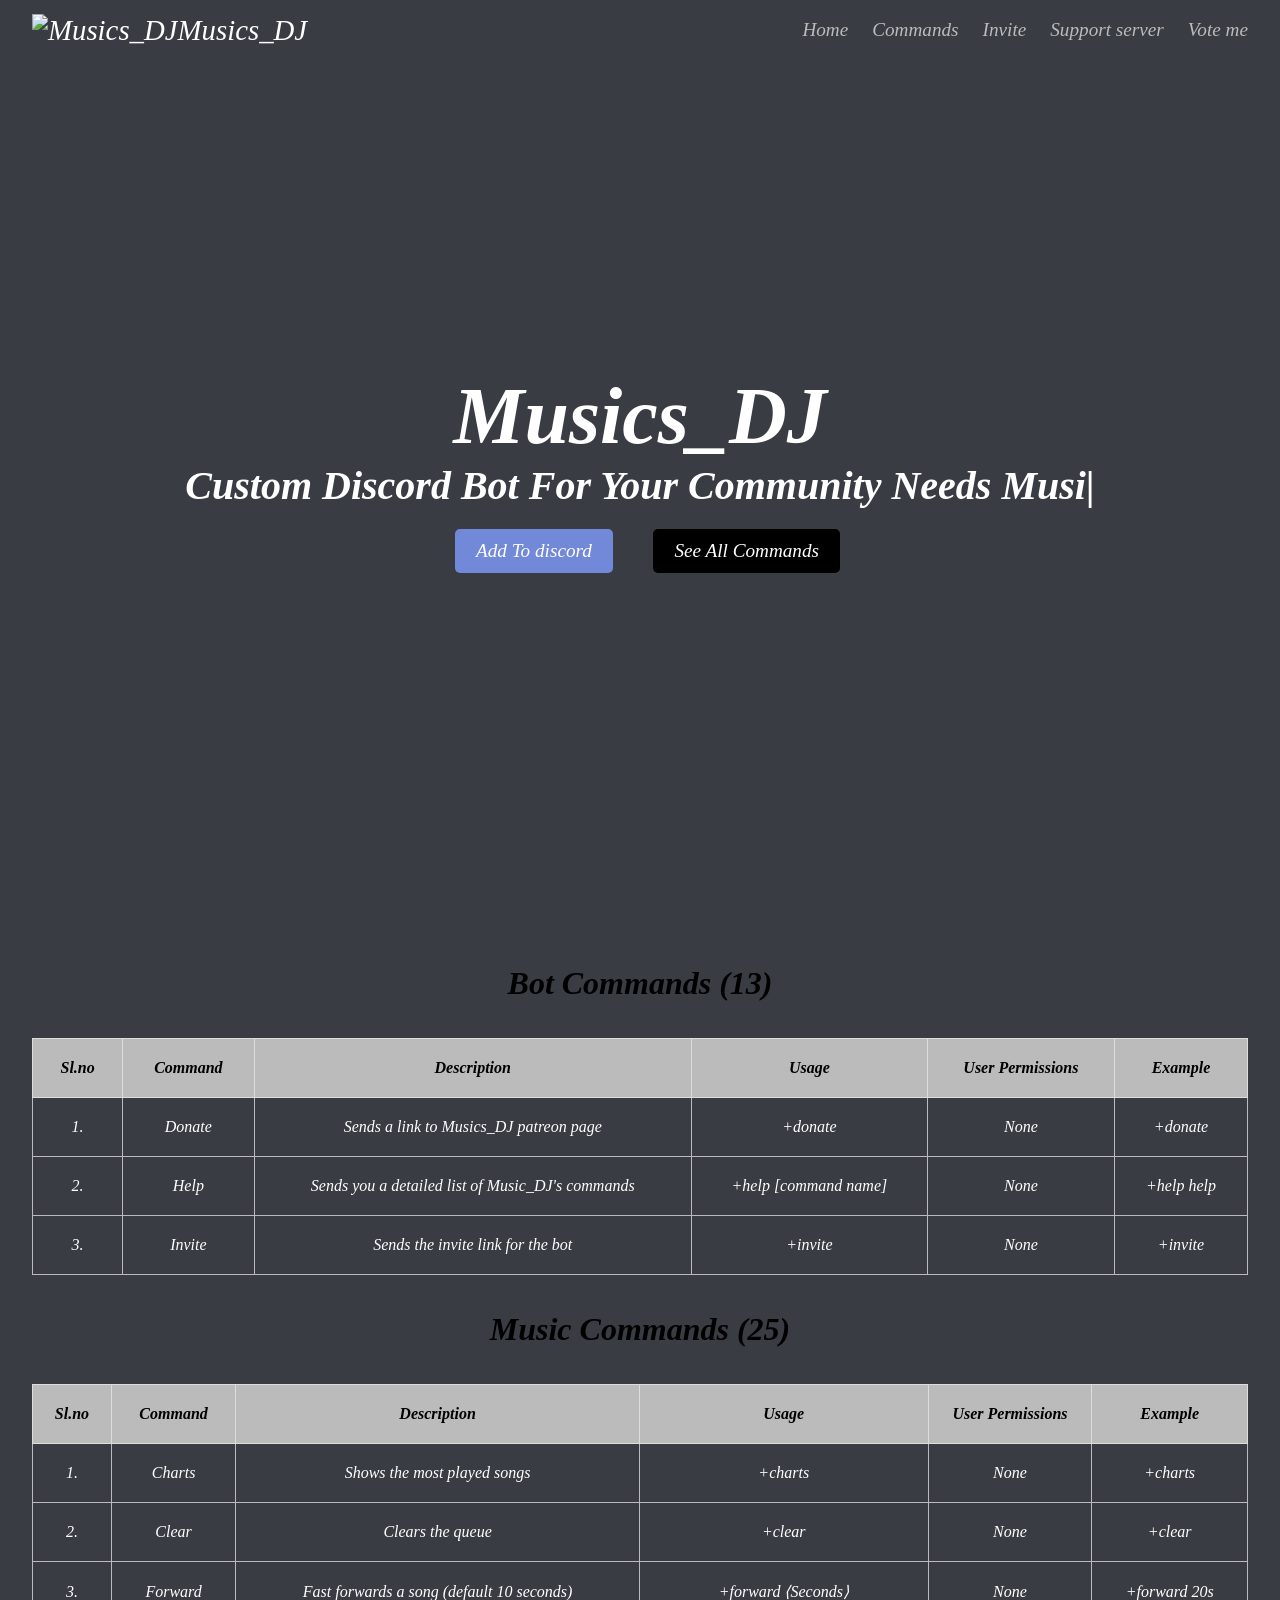
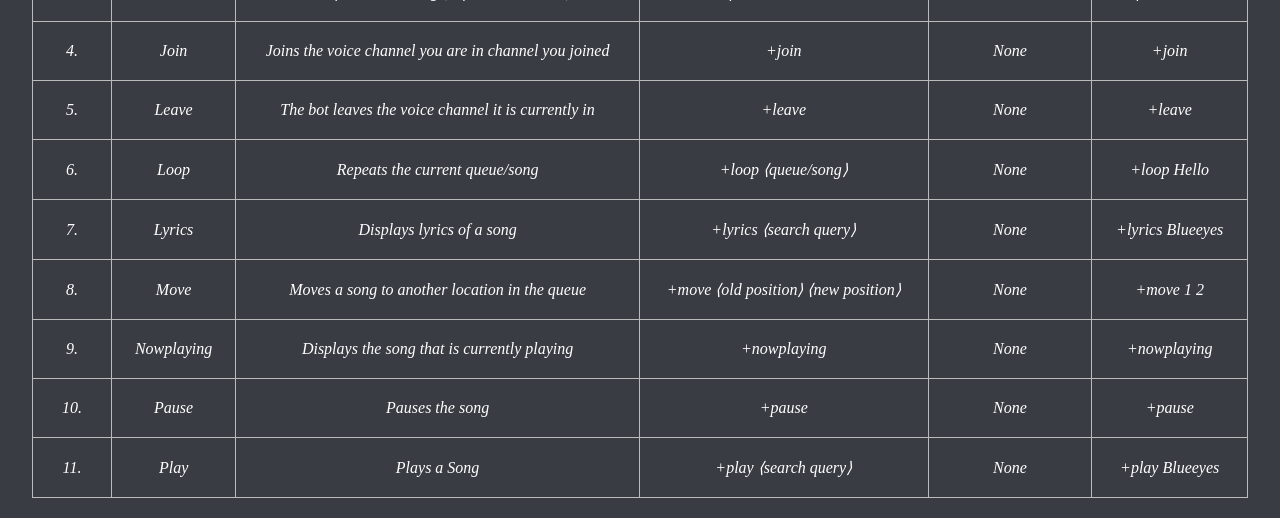
==== index.html @ f712e030 "Musics_DJ" ====
<!DOCTYPE html>
<html lang="en">

<head>
    <meta charset="UTF-8">
    <meta name="viewport" content="width=device-width, initial-scale=1.0">
    <title>Musics_DJ</title>
    <link href="https://cdn.discordapp.com/avatars/772133876813922314/dd5c83e28d3e2965f60fa3ecb9b98516.webp" rel="icon">
    <link rel="stylesheet" href="style.css" />
</head>

<body>
    <div class="main-content">
        <nav class="nav-bar">
            <div class="nav-content">
                <a href="#main" class="nav-icon"><img src="https://cdn.discordapp.com/avatars/772133876813922314/dd5c83e28d3e2965f60fa3ecb9b98516.webp" style="width:50px;" alt="Musics_DJ">Musics_DJ</a>
                <div class="nav-links">
                    <a href="#main" class="nav-link">Home</a>
                    <a href="#commands" class="nav-link">Commands</a>
                    <a target="_blank" href="https://discord.com/oauth2/authorize?client_id=772133876813922314&scope=bot&permissions=37053728" class="nav-link invite-btn">Invite</a>
                    <a target="_blank" class="nav-link" href="https://discord.gg/SgCABjZ3cy">Support server</a>
                    <a target="_blank" href="https://top.gg/bot/772133876813922314" class="nav-link">Vote me</a>
                </div>
            </div>
        </nav>

        <main id="main" class="main">
            <h1>Musics_DJ</h1>
            <h2>Custom Discord bot for your community needs <span class="typed"></span></h2>
            <p class="typed-items" data-typed-person="">Music!, Playlists!, Filters and more!</p>
            <div class="btn-container">
                <a target="_blank" class="main-btn" href="https://discord.com/oauth2/authorize?client_id=772133876813922314&scope=bot&permissions=37053728">Add To discord</a>
                <a class="main-btn" href="#commands">See All Commands</a>
            </div>
        </main>


        <!-- Bot Commands Table -->

        <section id="commands" class="commands">
            <table class="commands-table">
                <h2>Bot Commands (13)</h2>
                <br /><br />
                <thead>
                    <tr>
                        <th>Sl.no</th>
                        <th>Command</th>
                        <th>Description</th>
                        <th>Usage</th>
                        <th>User Permissions</th>
                        <th>Example</th>
                    </tr>
                </thead>
                <tbody>
                    <tr>
                        <td>1.</td>
                        <td>Donate</td>
                        <td>Sends a link to Musics_DJ patreon page</td>
                        <td>+donate</td>
                        <td>None</td>
                        <td>+donate</td>
                    </tr>
                    <tr>
                        <td>2.</td>
                        <td>Help</td>
                        <td>Sends you a detailed list of Music_DJ's commands</td>
                        <td>+help [command name]</td>
                        <td>None</td>
                        <td>+help help</td>
                    </tr>
                    <tr>
                        <td>3.</td>
                        <td>Invite</td>
                        <td>Sends the invite link for the bot</td>
                        <td>+invite</td>
                        <td>None</td>
                        <td>+invite</td>
                    </tr>
                </tbody>
            </table>
            <br /><br />

            <!-- Music Commands Table -->

            <table class="commands-table">
                <h2>Music Commands (25)</h2>
                <br /><br />
                <thead>
                    <tr>
                        <th>Sl.no</th>
                        <th>Command</th>
                        <th>Description</th>
                        <th>Usage</th>
                        <th>User Permissions</th>
                        <th>Example</th>
                    </tr>
                </thead>
                <tbody>
                    <tr>
                        <td>1.</td>
                        <td>Charts</td>
                        <td>Shows the most played songs</td>
                        <td>+charts</td>
                        <td>None</td>
                        <td>+charts</td>
                    </tr>
                    <tr>
                        <td>2.</td>
                        <td>Clear</td>
                        <td>Clears the queue</td>
                        <td>+clear</td>
                        <td>None</td>
                        <td>+clear</td>
                    </tr>
                    <tr>
                        <td>3.</td>
                        <td>Forward</td>
                        <td>Fast forwards a song (default 10 seconds)</td>
                        <td>+forward &LeftAngleBracket;Seconds&RightAngleBracket;</td>
                        <td>None</td>
                        <td>+forward 20s</td>
                    </tr>
                    <tr>
                        <td>4.</td>
                        <td>Join</td>
                        <td>Joins the voice channel you are in channel you joined</td>
                        <td>+join</td>
                        <td>None</td>
                        <td>+join</td>
                    </tr>
                    <tr>
                        <td>5.</td>
                        <td>Leave</td>
                        <td>The bot leaves the voice channel it is currently in</td>
                        <td>+leave</td>
                        <td>None</td>
                        <td>+leave</td>
                    </tr>
                    <tr>
                        <td>6.</td>
                        <td>Loop</td>
                        <td>Repeats the current queue/song</td>
                        <td>+loop &LeftAngleBracket;queue/song&RightAngleBracket;</td>
                        <td>None</td>
                        <td>+loop Hello</td>
                    </tr>
                    <tr>
                        <td>7.</td>
                        <td>Lyrics</td>
                        <td>Displays lyrics of a song</td>
                        <td>+lyrics &LeftAngleBracket;search query&RightAngleBracket;</td>
                        <td>None</td>
                        <td>+lyrics Blueeyes</td>
                    </tr>
                    <tr>
                        <td>8.</td>
                        <td>Move</td>
                        <td>Moves a song to another location in the queue</td>
                        <td>+move &LeftAngleBracket;old position&RightAngleBracket; &LeftAngleBracket;new position&RightAngleBracket;</td>
                        <td>None</td>
                        <td>+move 1 2</td>
                    </tr>
                    <tr>
                        <td>9.</td>
                        <td>Nowplaying</td>
                        <td>Displays the song that is currently playing</td>
                        <td>+nowplaying</td>
                        <td>None</td>
                        <td>+nowplaying</td>
                    </tr>
                    <tr>
                        <td>10.</td>
                        <td>Pause</td>
                        <td>Pauses the song</td>
                        <td>+pause</td>
                        <td>None</td>
                        <td>+pause</td>
                    </tr>
                    <tr>
                        <td>11.</td>
                        <td>Play</td>
                        <td>Plays a Song</td>
                        <td>+play &LeftAngleBracket;search query&RightAngleBracket;</td>
                        <td>None</td>
                        <td>+play Blueeyes</td>
                    </tr>
                </tbody>
            </table>
        </section>


    </div>
    <script src="assets/vendor/jquery/jquery.min.js"></script>
    <script src="assets/vendor/typed/typed.js"></script>
    <script src="script.js"></script>
</body>

</html>
---- style.css ----
@import url("https://fonts.googleapis.com/css2?family=Nunito:ital,wght@0,200;0,300;0,400;0,600;0,700;0,800;0,900;1,200;1,300;1,400;1,600;1,700;1,800;1,900&display=swap");
:root {
    --main-content: 95%;
}

::-webkit-scrollbar {
    width: 5px;
}


/* Track */

 ::-webkit-scrollbar-track {
    background: #393c43;
}


/* Handle */

 ::-webkit-scrollbar-thumb {
    background: black;
}

*,
*::after,
*::before {
    padding: 0;
    margin: 0;
    box-sizing: border-box;
}

body {
    display: flex;
    justify-content: center;
    background-color: #393c43;
    width: 100%;
    height: 100vh;
    font-style: italic;
}

.main-content {
    width: var(--main-content);
}

nav.nav-bar {
    z-index: 10;
    position: fixed;
    left: 0;
    top: 0;
    width: 100%;
    display: flex;
    height: 60px;
    justify-content: center;
    transition: box-shadow 0.2s;
    background-color: #393c43;
}

.nav-content {
    display: flex;
    width: var(--main-content);
    height: 100%;
    align-items: center;
    justify-content: space-between;
}

nav.nav-bar.active {
    box-shadow: 0px 2px 2px rgba(0, 0, 0, 0.75);
}

.nav-icon {
    text-decoration: none;
    font-size: 1.8rem;
    color: white;
}

.nav-link {
    color: #bbbbbb;
    text-decoration: none;
    font-size: 1.2rem;
    margin-left: 20px;
    transition: color 0.3s;
}

.main {
    height: 100%;
    display: flex;
    flex-direction: column;
    justify-content: center;
    align-items: center;
    color: white;
}

.main h1 {
    font-size: 5rem;
    text-align: center;
    font-style: italic;
}

.main h2 {
    font-size: 2.5rem;
    text-align: center;
    font-style: italic;
}

.main p {
    display: none;
    text-align: center;
    color: #bbbbbb;
    font-size: 1.3rem;
}

.main .btn-container {
    position: relative;
    display: flex;
    margin-top: 20px;
    width: 400px;
}

.main-btn {
    position: absolute;
    margin-left: 15px;
    color: white;
    font-size: 1.2rem;
    text-decoration: none;
    border: 1px solid transparent;
    padding: 10px 20px;
    border-radius: 5px;
    transition: 0.2s linear;
}

.commands {
    padding-bottom: 20px;
    padding-top: 65px;
    overflow-x: scroll;
}

.commands-table {
    width: 100%;
    /* border: 1px solid black; */
    border-collapse: collapse;
}

table,
th,
td {
    border: 1px solid #bbbbbb;
    border-collapse: collapse;
    text-align: center;
}

.commands-table th {
    background-color: #bbbbbb;
    padding: 20px;
    text-align: center;
    border: 1px solid #dddddd;
}

.commands-table td {
    padding: 20px;
    color: white;
}

.main-btn:nth-child(1) {
    left: 0%;
    background-color: #7289da;
}

.main-btn:nth-child(2) {
    right: 0%;
    background-color: black;
}

@media (hover: hover) {
    .nav-link:hover {
        color: white;
    }
    .main-btn:hover {
        transform: translateY(-5px);
    }
}

h2 {
    font-size: 2rem;
    text-align: center;
    text-transform: capitalize;
}
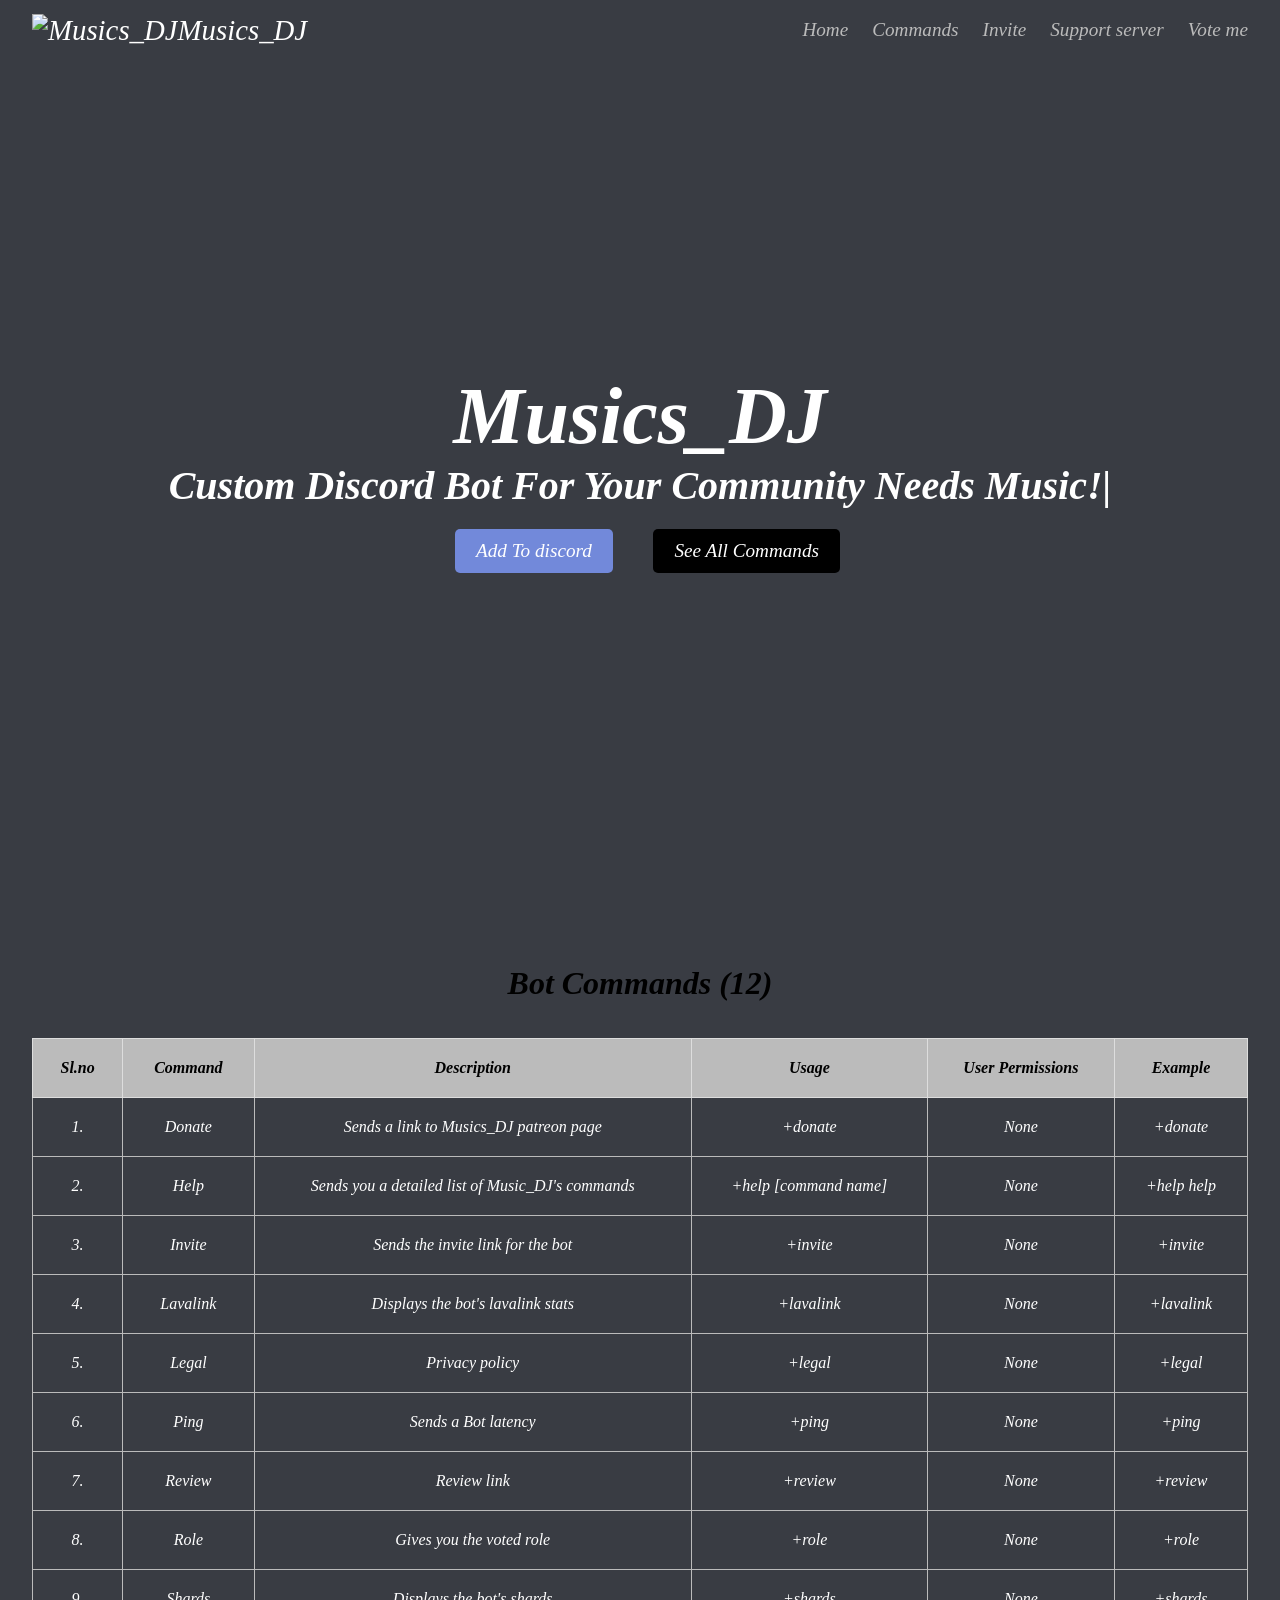
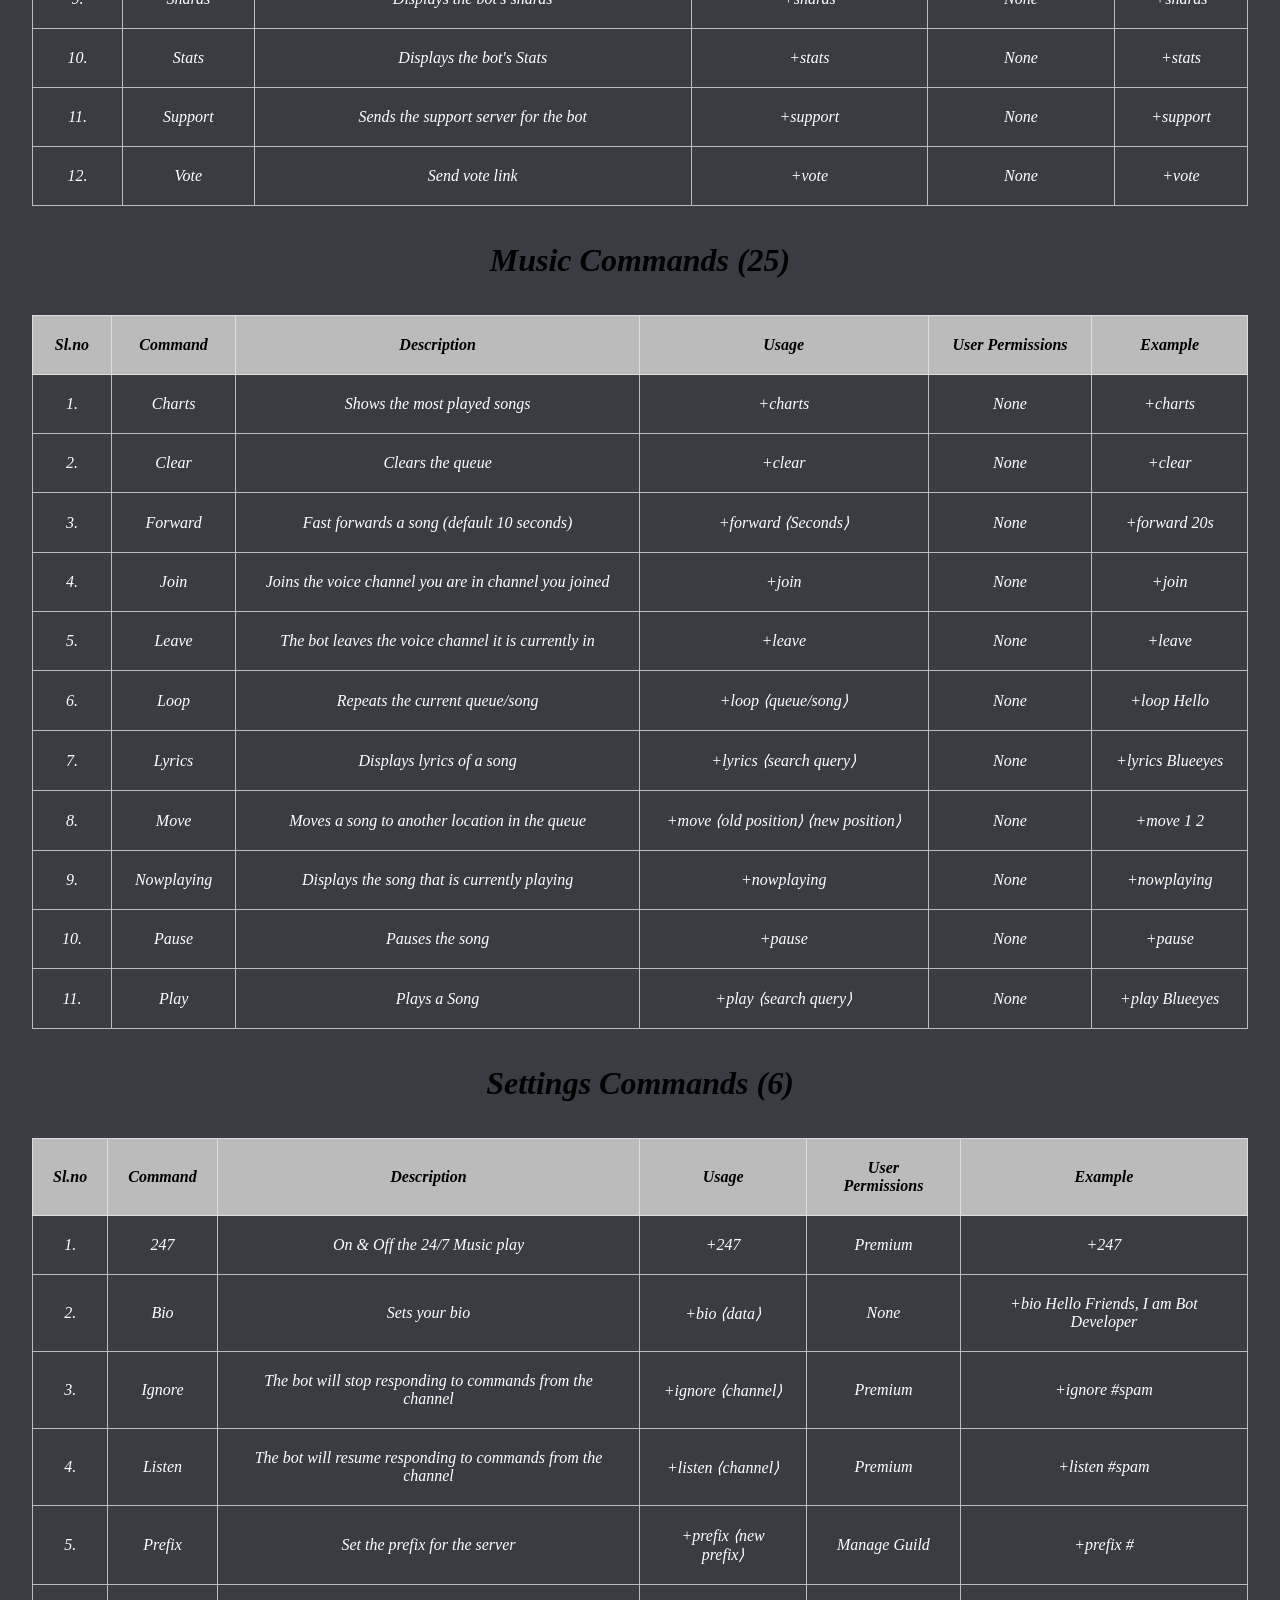
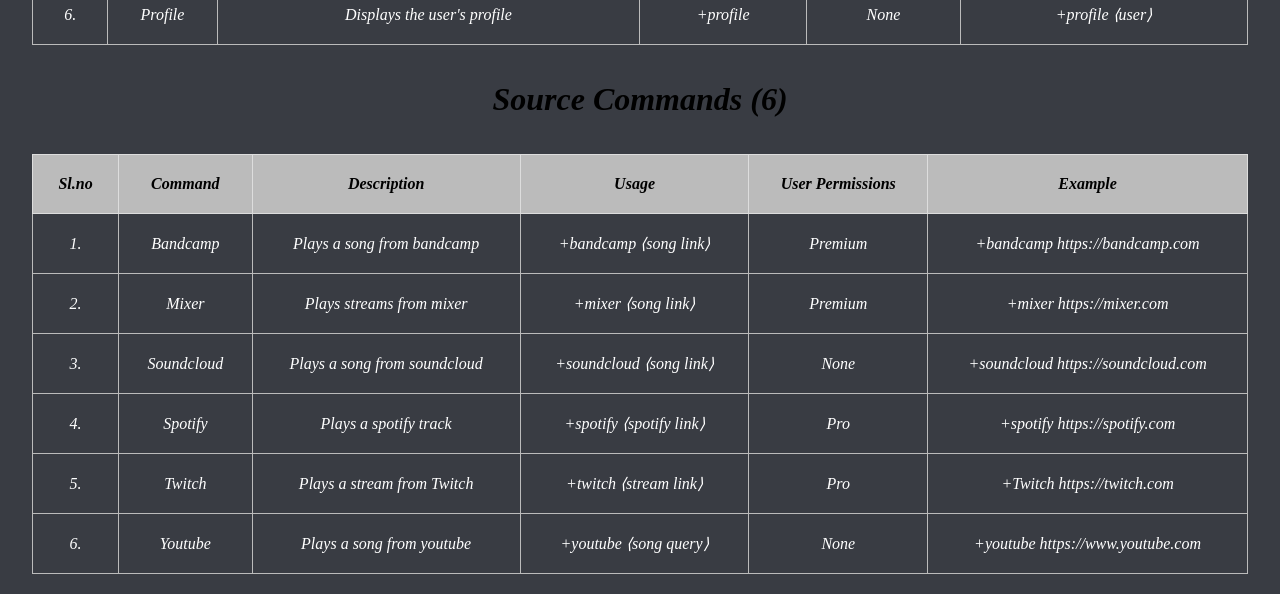
==== commit 7e2b8bd9: "MusicsDJ" ====
--- a/index.html
+++ b/index.html
@@ -39,7 +39,7 @@
 
         <section id="commands" class="commands">
             <table class="commands-table">
-                <h2>Bot Commands (13)</h2>
+                <h2>Bot Commands (12)</h2>
                 <br /><br />
                 <thead>
                     <tr>
@@ -76,6 +76,78 @@
                         <td>None</td>
                         <td>+invite</td>
                     </tr>
+                    <tr>
+                        <td>4.</td>
+                        <td>Lavalink</td>
+                        <td>Displays the bot's lavalink stats</td>
+                        <td>+lavalink</td>
+                        <td>None</td>
+                        <td>+lavalink</td>
+                    </tr>
+                    <tr>
+                        <td>5.</td>
+                        <td>Legal</td>
+                        <td>Privacy policy</td>
+                        <td>+legal</td>
+                        <td>None</td>
+                        <td>+legal</td>
+                    </tr>
+                    <tr>
+                        <td>6.</td>
+                        <td>Ping</td>
+                        <td>Sends a Bot latency</td>
+                        <td>+ping</td>
+                        <td>None</td>
+                        <td>+ping</td>
+                    </tr>
+                    <tr>
+                        <td>7.</td>
+                        <td>Review</td>
+                        <td>Review link</td>
+                        <td>+review</td>
+                        <td>None</td>
+                        <td>+review</td>
+                    </tr>
+                    <tr>
+                        <td>8.</td>
+                        <td>Role</td>
+                        <td>Gives you the voted role</td>
+                        <td>+role</td>
+                        <td>None</td>
+                        <td>+role</td>
+                    </tr>
+                    <tr>
+                        <td>9.</td>
+                        <td>Shards</td>
+                        <td>Displays the bot's shards</td>
+                        <td>+shards</td>
+                        <td>None</td>
+                        <td>+shards</td>
+                    </tr>
+                    <tr>
+                        <td>10.</td>
+                        <td>Stats</td>
+                        <td>Displays the bot's Stats</td>
+                        <td>+stats</td>
+                        <td>None</td>
+                        <td>+stats</td>
+                    </tr>
+                    <tr>
+                        <td>11.</td>
+                        <td>Support</td>
+                        <td>Sends the support server for the bot</td>
+                        <td>+support</td>
+                        <td>None</td>
+                        <td>+support</td>
+                    </tr>
+                    <tr>
+                        <td>12.</td>
+                        <td>Vote</td>
+                        <td>Send vote link</td>
+                        <td>+vote</td>
+                        <td>None</td>
+                        <td>+vote</td>
+                    </tr>
                 </tbody>
             </table>
             <br /><br />
@@ -186,6 +258,139 @@
                     </tr>
                 </tbody>
             </table>
+            <br /><br />
+
+            <!--Settings Commands Table-->
+
+            <table class="commands-table">
+                <h2>Settings Commands (6)</h2>
+                <br /><br />
+                <thead>
+                    <tr>
+                        <th>Sl.no</th>
+                        <th>Command</th>
+                        <th>Description</th>
+                        <th>Usage</th>
+                        <th>User Permissions</th>
+                        <th>Example</th>
+                    </tr>
+                </thead>
+                <tbody>
+                    <tr>
+                        <td>1.</td>
+                        <td>247</td>
+                        <td>On & Off the 24/7 Music play </td>
+                        <td>+247</td>
+                        <td>Premium</td>
+                        <td>+247</td>
+                    </tr>
+                    <tr>
+                        <td>2.</td>
+                        <td>Bio</td>
+                        <td>Sets your bio</td>
+                        <td>+bio &LeftAngleBracket;data&RightAngleBracket;</td>
+                        <td>None</td>
+                        <td>+bio Hello Friends, I am Bot Developer</td>
+                    </tr>
+                    <tr>
+                        <td>3.</td>
+                        <td>Ignore</td>
+                        <td>The bot will stop responding to commands from the channel</td>
+                        <td>+ignore &LeftAngleBracket;channel&RightAngleBracket;</td>
+                        <td>Premium</td>
+                        <td>+ignore #spam</td>
+                    </tr>
+                    <tr>
+                        <td>4.</td>
+                        <td>Listen</td>
+                        <td>The bot will resume responding to commands from the channel</td>
+                        <td>+listen &LeftAngleBracket;channel&RightAngleBracket;</td>
+                        <td>Premium</td>
+                        <td>+listen #spam</td>
+                    </tr>
+                    <tr>
+                        <td>5.</td>
+                        <td>Prefix</td>
+                        <td>Set the prefix for the server</td>
+                        <td>+prefix &LeftAngleBracket;new prefix&RightAngleBracket;</td>
+                        <td>Manage Guild</td>
+                        <td>+prefix #</td>
+                    </tr>
+                    <tr>
+                        <td>6.</td>
+                        <td>Profile</td>
+                        <td>Displays the user's profile</td>
+                        <td>+profile</td>
+                        <td>None</td>
+                        <td>+profile &LeftAngleBracket;user&RightAngleBracket;</td>
+                    </tr>
+                </tbody>
+            </table>
+            <br /><br />
+            <table class="commands-table">
+                <h2>Source Commands (6)</h2>
+                <br /><br />
+                <thead>
+                    <tr>
+                        <th>Sl.no</th>
+                        <th>Command</th>
+                        <th>Description</th>
+                        <th>Usage</th>
+                        <th>User Permissions</th>
+                        <th>Example</th>
+                    </tr>
+                </thead>
+                <tbody>
+                    <tr>
+                        <td>1.</td>
+                        <td>Bandcamp</td>
+                        <td>Plays a song from bandcamp</td>
+                        <td>+bandcamp &LeftAngleBracket;song link&RightAngleBracket;</td>
+                        <td>Premium</td>
+                        <td>+bandcamp https://bandcamp.com</td>
+                    </tr>
+                    <tr>
+                        <td>2.</td>
+                        <td>Mixer</td>
+                        <td>Plays streams from mixer</td>
+                        <td>+mixer &LeftAngleBracket;song link&RightAngleBracket;</td>
+                        <td>Premium</td>
+                        <td>+mixer https://mixer.com</td>
+                    </tr>
+                    <tr>
+                        <td>3.</td>
+                        <td>Soundcloud</td>
+                        <td>Plays a song from soundcloud</td>
+                        <td>+soundcloud &LeftAngleBracket;song link&RightAngleBracket;</td>
+                        <td>None</td>
+                        <td>+soundcloud https://soundcloud.com</td>
+                    </tr>
+                    <tr>
+                        <td>4.</td>
+                        <td>Spotify</td>
+                        <td>Plays a spotify track</td>
+                        <td>+spotify &LeftAngleBracket;spotify link&RightAngleBracket;</td>
+                        <td>Pro</td>
+                        <td>+spotify https://spotify.com</td>
+                    </tr>
+                    <tr>
+                        <td>5.</td>
+                        <td>Twitch</td>
+                        <td>Plays a stream from Twitch</td>
+                        <td>+twitch &LeftAngleBracket;stream link&RightAngleBracket;</td>
+                        <td>Pro</td>
+                        <td>+Twitch https://twitch.com</td>
+                    </tr>
+                    <tr>
+                        <td>6.</td>
+                        <td>Youtube</td>
+                        <td>Plays a song from youtube</td>
+                        <td>+youtube &LeftAngleBracket;song query&RightAngleBracket;</td>
+                        <td>None</td>
+                        <td>+youtube https://www.youtube.com</td>
+                    </tr>
+                </tbody>
+            </table>
         </section>
 
 
